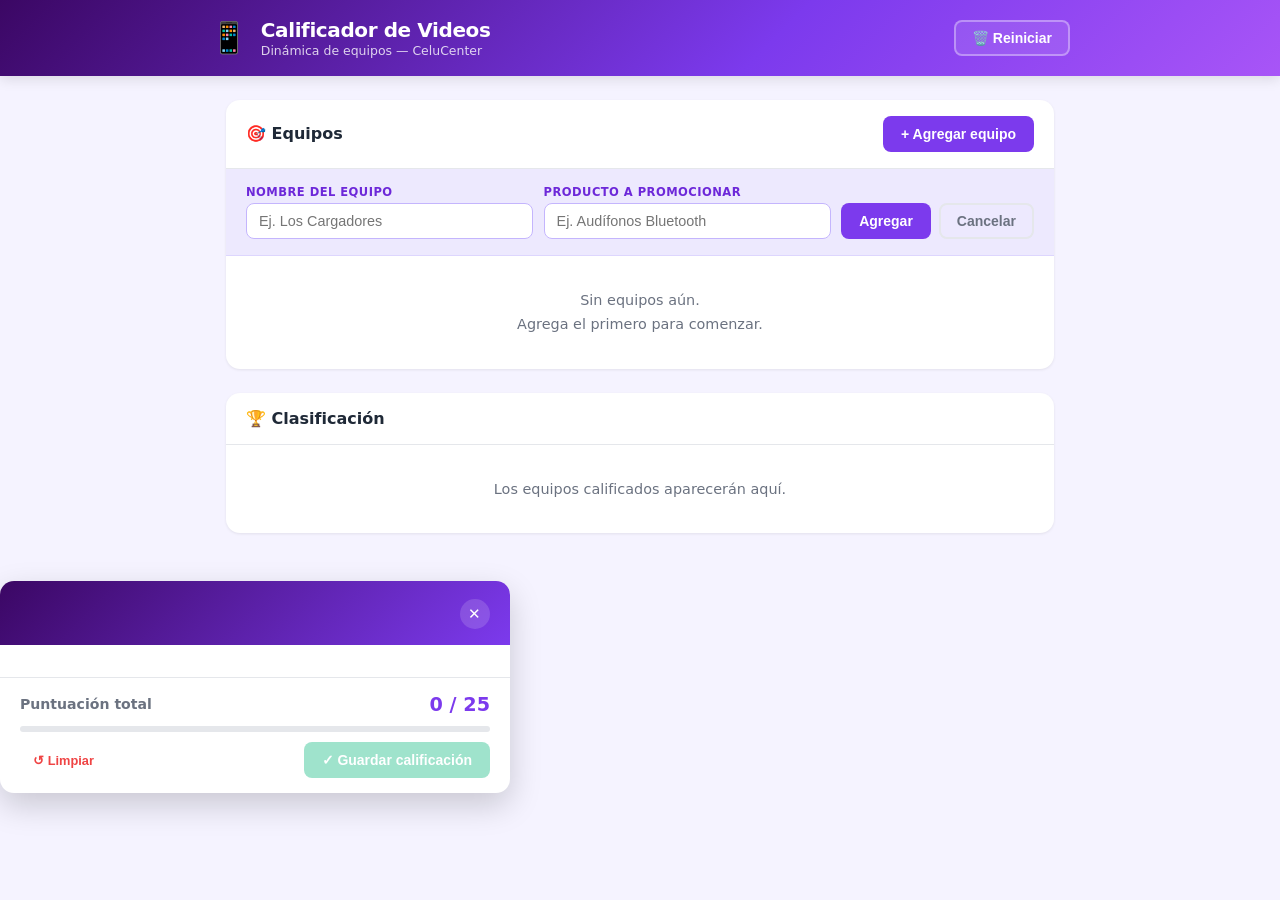
==== calificador/index.html @ ebc8bb84 "feat: calificador de videos para dinámica de equipos Página en /calificador/ con: - 5 criterios con " ====
<!DOCTYPE html>
<html lang="es">
<head>
  <meta charset="UTF-8" />
  <meta name="viewport" content="width=device-width, initial-scale=1.0" />
  <title>Calificador de Videos — CeluCenter</title>
  <link rel="stylesheet" href="css/styles.css" />
</head>
<body>

  <!-- ── Header ─────────────────────────────────────────────────────── -->
  <header class="header">
    <div class="header__inner">
      <div class="header__brand">
        <span class="header__logo">📱</span>
        <div>
          <h1 class="header__title">Calificador de Videos</h1>
          <p class="header__sub">Dinámica de equipos — CeluCenter</p>
        </div>
      </div>
      <button class="btn btn--ghost" id="btn-reset-all">🗑️ Reiniciar</button>
    </div>
  </header>

  <div class="wrap">

    <!-- ── Equipos ───────────────────────────────────────────────────── -->
    <section class="card">
      <div class="card__hd">
        <h2 class="card__title">🎯 Equipos</h2>
        <button class="btn btn--primary" id="btn-add-team">+ Agregar equipo</button>
      </div>

      <form class="add-form" id="add-team-form" hidden>
        <div class="add-form__field">
          <label for="team-name-input">Nombre del equipo</label>
          <input type="text" class="input" id="team-name-input"
                 placeholder="Ej. Los Cargadores" maxlength="40" required />
        </div>
        <div class="add-form__field">
          <label for="product-input">Producto a promocionar</label>
          <input type="text" class="input" id="product-input"
                 placeholder="Ej. Audífonos Bluetooth" maxlength="50" required />
        </div>
        <div class="add-form__btns">
          <button type="submit" class="btn btn--primary">Agregar</button>
          <button type="button" class="btn btn--ghost-dk" id="btn-cancel-add">Cancelar</button>
        </div>
      </form>

      <ul class="team-list" id="team-list" role="list" aria-label="Lista de equipos"></ul>
      <p class="empty" id="empty-state" hidden>
        Sin equipos aún.<br/>Agrega el primero para comenzar.
      </p>
    </section>

    <!-- ── Clasificación ─────────────────────────────────────────────── -->
    <section class="card">
      <div class="card__hd">
        <h2 class="card__title">🏆 Clasificación</h2>
      </div>
      <div id="leaderboard" role="list"></div>
      <p class="empty" id="lb-empty">Los equipos calificados aparecerán aquí.</p>
    </section>

  </div><!-- /wrap -->

  <!-- ── Scoring dialog ────────────────────────────────────────────── -->
  <dialog id="scoring-dialog" aria-modal="true" aria-labelledby="dialog-team-name">
    <div class="dlg__hd">
      <div>
        <p class="dlg__team"    id="dialog-team-name"></p>
        <p class="dlg__product" id="dialog-product"></p>
      </div>
      <button class="dlg__close" id="btn-close-dialog" aria-label="Cerrar">✕</button>
    </div>

    <div class="dlg__body" id="criteria-list">
      <!-- rendered by ui.js -->
    </div>

    <div class="dlg__footer">
      <div class="dlg__total-row">
        <span class="dlg__total-lbl">Puntuación total</span>
        <span class="dlg__total-val" id="total-score-value">0 / 25</span>
      </div>
      <div class="dlg__pct-wrap">
        <div class="dlg__pct-bar" id="pct-bar"></div>
      </div>
      <div class="dlg__actions">
        <button class="btn btn--dng-ghost" id="btn-reset-scores">↺ Limpiar</button>
        <button class="btn btn--success"   id="btn-save" disabled>✓ Guardar calificación</button>
      </div>
    </div>
  </dialog>

  <script type="module" src="js/main.js"></script>
</body>
</html>
---- calificador/css/styles.css ----
/* ── Variables ──────────────────────────────────────────────────────────── */
:root {
  --primary:    #7c3aed;
  --primary-h:  #6d28d9;
  --primary-l:  #ede9fe;
  --accent:     #f59e0b;
  --success:    #10b981;
  --danger:     #ef4444;
  --bg:         #f5f3ff;
  --surface:    #ffffff;
  --border:     #e5e7eb;
  --text:       #1f2937;
  --muted:      #6b7280;
  --radius:     14px;
  --radius-sm:  8px;
  --shadow:     0 1px 3px rgba(0,0,0,.08);
  --shadow-md:  0 4px 12px rgba(0,0,0,.10);
  --shadow-lg:  0 12px 32px rgba(0,0,0,.18);
  --star-on:    #f59e0b;
  --star-off:   #d1d5db;
}

/* ── Reset ──────────────────────────────────────────────────────────────── */
*, *::before, *::after { box-sizing: border-box; margin: 0; padding: 0; }
html  { font-size: 16px; scroll-behavior: smooth; }
body  { font-family: system-ui, -apple-system, 'Segoe UI', sans-serif; background: var(--bg); color: var(--text); min-height: 100dvh; }

/* ── Header ─────────────────────────────────────────────────────────────── */
.header {
  background: linear-gradient(135deg, #3b0764 0%, #7c3aed 60%, #a855f7 100%);
  color: #fff;
  padding: 1.1rem 1.5rem;
  position: sticky; top: 0; z-index: 20;
  box-shadow: var(--shadow-md);
}
.header__inner {
  max-width: 860px; margin: 0 auto;
  display: flex; align-items: center; justify-content: space-between; gap: 1rem;
}
.header__brand   { display: flex; align-items: center; gap: .8rem; }
.header__logo    { font-size: 1.9rem; line-height: 1; }
.header__title   { font-size: 1.25rem; font-weight: 800; letter-spacing: -.02em; }
.header__sub     { font-size: .78rem; opacity: .8; margin-top: .1rem; }

/* ── Buttons ────────────────────────────────────────────────────────────── */
.btn {
  display: inline-flex; align-items: center; gap: .35rem;
  padding: .5rem 1rem; border-radius: var(--radius-sm);
  font-size: .875rem; font-weight: 600;
  cursor: pointer; border: 2px solid transparent;
  transition: all .15s; white-space: nowrap;
}
.btn:focus-visible { outline: 2px solid var(--primary); outline-offset: 3px; }
.btn:disabled      { opacity: .4; cursor: not-allowed; transform: none !important; }

.btn--primary   { background: var(--primary); color: #fff; }
.btn--primary:hover  { background: var(--primary-h); transform: translateY(-1px); }

.btn--ghost     { background: rgba(255,255,255,.1); color: #fff; border-color: rgba(255,255,255,.35); }
.btn--ghost:hover { background: rgba(255,255,255,.2); }

.btn--ghost-dk  { background: transparent; color: var(--muted); border-color: var(--border); }
.btn--ghost-dk:hover { background: var(--border); color: var(--text); }

.btn--success   { background: var(--success); color: #fff; }
.btn--success:hover { filter: brightness(1.06); transform: translateY(-1px); }

.btn--dng-ghost { background: transparent; color: var(--danger); font-size: .8rem; padding: .35rem .7rem; }
.btn--dng-ghost:hover { background: #fef2f2; }

/* ── Wrapper ────────────────────────────────────────────────────────────── */
.wrap {
  max-width: 860px; margin: 0 auto;
  padding: 1.5rem 1rem 3rem;
  display: flex; flex-direction: column; gap: 1.5rem;
}

/* ── Cards ──────────────────────────────────────────────────────────────── */
.card  { background: var(--surface); border-radius: var(--radius); box-shadow: var(--shadow); overflow: hidden; }
.card__hd {
  display: flex; align-items: center; justify-content: space-between;
  padding: 1rem 1.25rem; border-bottom: 1px solid var(--border);
}
.card__title { font-size: 1rem; font-weight: 700; display: flex; align-items: center; gap: .4rem; }

/* ── Add form ───────────────────────────────────────────────────────────── */
.add-form {
  display: flex; flex-wrap: wrap; gap: .65rem; align-items: flex-end;
  padding: 1rem 1.25rem;
  background: var(--primary-l); border-bottom: 1px solid #ddd6fe;
}
.add-form__field { display: flex; flex-direction: column; gap: .28rem; flex: 1; min-width: 140px; }
.add-form__field label { font-size: .72rem; font-weight: 700; color: var(--primary-h); text-transform: uppercase; letter-spacing: .04em; }
.input {
  padding: .55rem .75rem; border-radius: var(--radius-sm);
  border: 1.5px solid #c4b5fd; font-size: .9rem;
  background: #fff; color: var(--text); width: 100%;
  transition: border-color .15s;
}
.input:focus { outline: none; border-color: var(--primary); box-shadow: 0 0 0 3px rgba(124,58,237,.15); }
.add-form__btns { display: flex; gap: .5rem; align-self: flex-end; }

/* ── Team list ──────────────────────────────────────────────────────────── */
.team-list { list-style: none; }
.team-card {
  display: flex; align-items: center;
  border-bottom: 1px solid var(--border);
  transition: background .1s;
}
.team-card:last-child { border-bottom: none; }
.team-card:hover      { background: #faf9ff; }

.team-card__body {
  flex: 1; display: flex; align-items: center; gap: .8rem;
  padding: .8rem 1.25rem; background: none; border: none;
  cursor: pointer; text-align: left; color: inherit; font-family: inherit;
}
.team-card__body:focus-visible { outline: 2px solid var(--primary); outline-offset: -2px; }

.team-card__avatar {
  width: 2.4rem; height: 2.4rem; border-radius: 50%; flex-shrink: 0;
  background: linear-gradient(135deg, var(--primary), #a855f7);
  color: #fff; font-weight: 800; font-size: 1rem;
  display: flex; align-items: center; justify-content: center;
}
.team-card__info    { flex: 1; display: flex; flex-direction: column; gap: .08rem; }
.team-card__name    { font-weight: 600; font-size: .92rem; }
.team-card__product { font-size: .76rem; color: var(--muted); }
.team-card__status  { display: flex; flex-direction: column; align-items: flex-end; gap: .2rem; }
.team-card__del     { padding: .75rem 1rem; border: none; background: none; cursor: pointer; color: #d1d5db; font-size: .95rem; flex-shrink: 0; transition: color .15s; }
.team-card__del:hover { color: var(--danger); }

.score-chip  { font-weight: 800; font-size: 1.05rem; color: var(--primary); }
.score-chip small { font-size: .68rem; font-weight: 500; color: var(--muted); }
.rated-badge   { font-size: .68rem; font-weight: 700; color: var(--success); background: #d1fae5; padding: .15rem .45rem; border-radius: 99px; }
.pending-badge { font-size: .68rem; font-weight: 600; color: var(--muted);   background: var(--border);   padding: .15rem .45rem; border-radius: 99px; }

/* ── Empty state ────────────────────────────────────────────────────────── */
.empty { text-align: center; color: var(--muted); padding: 2rem 1rem; font-size: .9rem; line-height: 1.7; }

/* ── Dialog ─────────────────────────────────────────────────────────────── */
dialog {
  padding: 0; border: none; border-radius: var(--radius);
  box-shadow: var(--shadow-lg);
  width: min(95vw, 510px); max-height: 92dvh;
  display: flex; flex-direction: column;
  background: var(--surface); overflow: hidden;
}
dialog::backdrop { background: rgba(20,0,50,.6); backdrop-filter: blur(4px); }
dialog[open] { animation: dlgIn .2s ease; }
@keyframes dlgIn { from { opacity:0; transform: translateY(14px) scale(.97); } to { opacity:1; transform: none; } }

.dlg__hd {
  padding: 1.1rem 1.25rem 1rem;
  background: linear-gradient(135deg, #3b0764, #7c3aed);
  color: #fff;
  display: flex; align-items: flex-start; justify-content: space-between; gap: .75rem;
}
.dlg__team    { font-size: 1.1rem; font-weight: 800; }
.dlg__product { font-size: .78rem; opacity: .8; margin-top: .18rem; }
.dlg__close {
  background: rgba(255,255,255,.15); border: none; color: #fff;
  width: 1.9rem; height: 1.9rem; border-radius: 50%; cursor: pointer; font-size: .95rem;
  display: flex; align-items: center; justify-content: center; flex-shrink: 0;
  transition: background .15s;
}
.dlg__close:hover { background: rgba(255,255,255,.28); }

.dlg__body    { overflow-y: auto; padding: 1rem 1.25rem; display: flex; flex-direction: column; gap: .8rem; flex: 1; }
.dlg__footer  { padding: .9rem 1.25rem; border-top: 1px solid var(--border); display: flex; flex-direction: column; gap: .65rem; }
.dlg__total-row { display: flex; align-items: center; justify-content: space-between; }
.dlg__total-lbl { font-weight: 600; font-size: .88rem; color: var(--muted); }
.dlg__total-val { font-size: 1.2rem; font-weight: 800; color: var(--primary); }
.dlg__pct-wrap  { height: 6px; background: var(--border); border-radius: 99px; overflow: hidden; }
.dlg__pct-bar   { height: 100%; background: linear-gradient(90deg, var(--primary), #a855f7); border-radius: 99px; transition: width .25s ease; width: 0%; }
.dlg__actions   { display: flex; justify-content: space-between; align-items: center; }

/* ── Criterion row ──────────────────────────────────────────────────────── */
.criterion {
  background: var(--bg); border-radius: var(--radius-sm);
  padding: .85rem 1rem; display: flex; flex-direction: column; gap: .6rem;
}
.criterion__header { display: flex; align-items: flex-start; gap: .6rem; }
.criterion__icon   { font-size: 1.25rem; line-height: 1; flex-shrink: 0; margin-top: .1rem; }
.criterion__text   { flex: 1; }
.criterion__label  { font-weight: 700; font-size: .88rem; display: block; }
.criterion__desc   { font-size: .73rem; color: var(--muted); display: block; margin-top: .08rem; }
.criterion__tag    {
  margin-left: auto; flex-shrink: 0;
  font-size: .7rem; font-weight: 700; color: var(--primary);
  background: var(--primary-l); padding: .18rem .5rem; border-radius: 99px; white-space: nowrap;
}

/* ── Stars ──────────────────────────────────────────────────────────────── */
.stars { display: flex; gap: .25rem; }

.star {
  font-size: 1.65rem; line-height: 1; color: var(--star-off);
  background: none; border: none; cursor: pointer; padding: .08rem;
  -webkit-text-stroke: 1px #d1d5db;
  transition: color .1s, transform .1s, -webkit-text-stroke .1s;
}
.star.star--on {
  color: var(--star-on); -webkit-text-stroke: 1px #d97706;
  transform: scale(1.08);
}
.star.star--hover {
  color: #fcd34d; -webkit-text-stroke: 1px #d97706;
  transform: scale(1.14);
}
.star:focus-visible { outline: 2px solid var(--primary); border-radius: 3px; }

/* Read-only small stars in leaderboard */
.star--sm {
  font-size: .95rem; cursor: default;
  transform: none !important;
}

/* ── Leaderboard ────────────────────────────────────────────────────────── */
.lb-row {
  display: flex; align-items: flex-start; gap: .9rem;
  padding: 1rem 1.25rem; border-bottom: 1px solid var(--border);
}
.lb-row:last-child    { border-bottom: none; }
.lb-row--gold         { background: linear-gradient(90deg, #fffbeb 0%, #fff 60%); }
.lb-row--silver       { background: linear-gradient(90deg, #f8fafc 0%, #fff 60%); }
.lb-row--bronze       { background: linear-gradient(90deg, #fff7f0 0%, #fff 60%); }

.lb-rank    { font-size: 1.75rem; line-height: 1; flex-shrink: 0; margin-top: .05rem; }
.lb-info    { flex: 1; display: flex; flex-direction: column; gap: .15rem; }
.lb-name    { font-weight: 700; font-size: .92rem; }
.lb-product { font-size: .73rem; color: var(--muted); }
.lb-breakdown { display: flex; flex-wrap: wrap; gap: .3rem .6rem; margin-top: .3rem; }
.lb-criterion { display: flex; align-items: center; gap: .15rem; font-size: .82rem; }

.lb-score-block { display: flex; flex-direction: column; align-items: flex-end; gap: .28rem; flex-shrink: 0; }
.lb-total       { font-size: 1.45rem; font-weight: 800; color: var(--primary); line-height: 1; }
.lb-total small { font-size: .72rem; font-weight: 500; color: var(--muted); }
.lb-bar-wrap    { width: 76px; height: 5px; background: var(--border); border-radius: 99px; overflow: hidden; }
.lb-bar         { height: 100%; background: linear-gradient(90deg, var(--primary), #a855f7); border-radius: 99px; }

/* ── Badges ─────────────────────────────────────────────────────────────── */
.badge        { font-size: .68rem; font-weight: 700; padding: .18rem .5rem; border-radius: 99px; white-space: nowrap; }
.badge--gold  { background: #fef3c7; color: #92400e; }
.badge--green { background: #d1fae5; color: #065f46; }
.badge--blue  { background: #dbeafe; color: #1e40af; }
.badge--yellow{ background: #fef9c3; color: #854d0e; }
.badge--red   { background: #fee2e2; color: #991b1b; }

/* ── Responsive ─────────────────────────────────────────────────────────── */
@media (max-width: 480px) {
  .header__title  { font-size: 1.05rem; }
  .lb-breakdown   { display: none; }
  .star           { font-size: 1.45rem; }
  .add-form       { flex-direction: column; }
  .add-form__btns { width: 100%; }
  .btn--primary, .btn--ghost-dk { flex: 1; justify-content: center; }
}
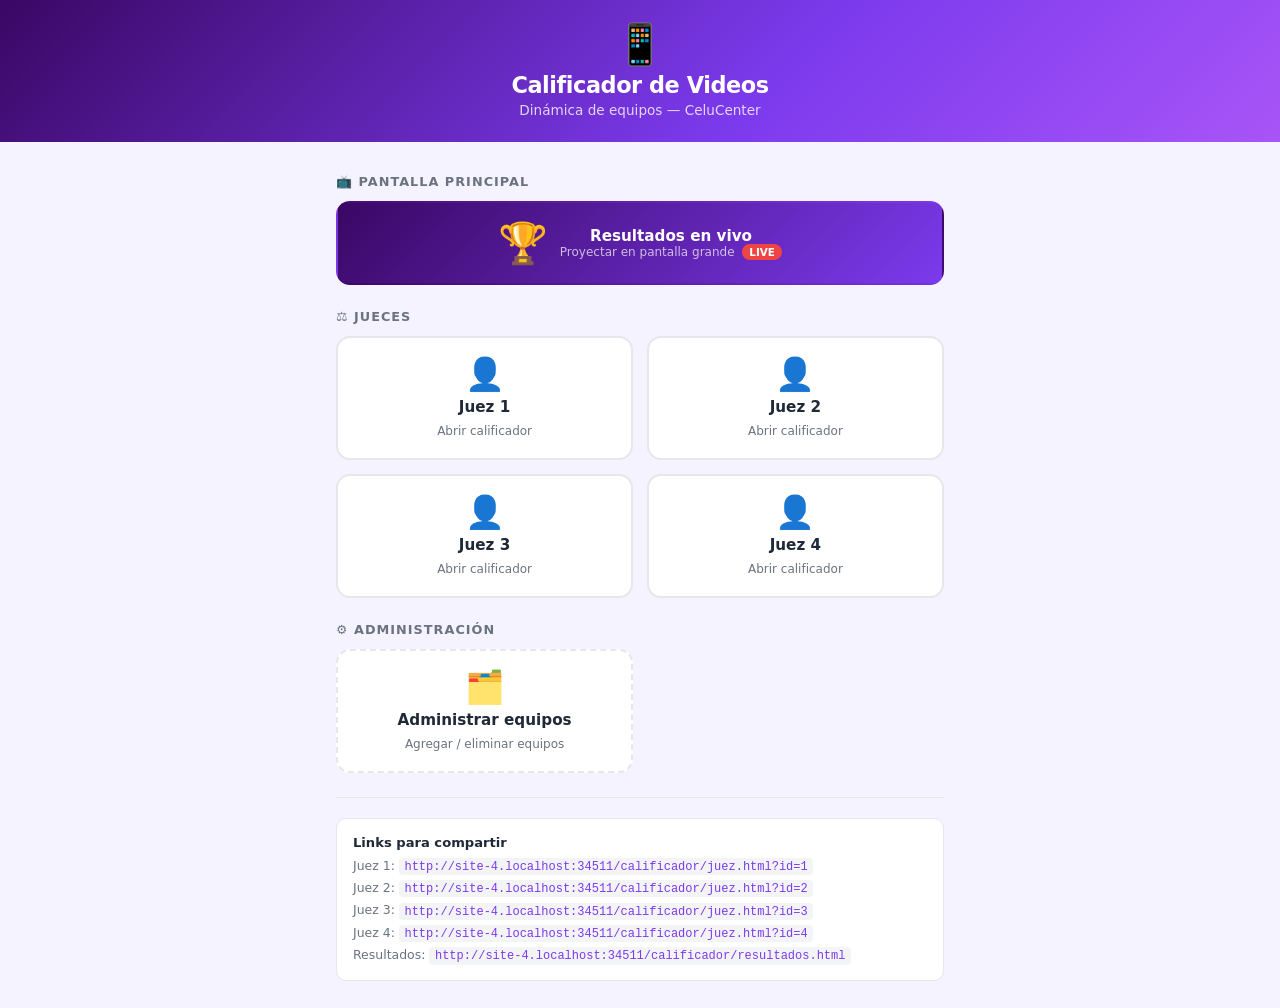
==== commit df0e061d: "feat: multi-juez con Google Sheets backend - 4 jueces con página individual (juez.html?id=1..4) - Re" ====
--- a/calificador/index.html
+++ b/calificador/index.html
@@ -1,99 +1,108 @@
 <!DOCTYPE html>
 <html lang="es">
 <head>
-  <meta charset="UTF-8" />
-  <meta name="viewport" content="width=device-width, initial-scale=1.0" />
-  <title>Calificador de Videos — CeluCenter</title>
-  <link rel="stylesheet" href="css/styles.css" />
+  <meta charset="UTF-8"/>
+  <meta name="viewport" content="width=device-width,initial-scale=1.0"/>
+  <title>Calificador — CeluCenter</title>
+  <style>
+    :root{--primary:#7c3aed;--primary-h:#6d28d9;--bg:#f5f3ff;--surface:#fff;--border:#e5e7eb;--text:#1f2937;--muted:#6b7280;}
+    *,*::before,*::after{box-sizing:border-box;margin:0;padding:0;}
+    body{font-family:system-ui,-apple-system,'Segoe UI',sans-serif;background:var(--bg);color:var(--text);min-height:100dvh;}
+    .header{background:linear-gradient(135deg,#3b0764,#7c3aed 60%,#a855f7);color:#fff;padding:1.5rem;text-align:center;}
+    .header__logo{font-size:2.5rem;line-height:1;margin-bottom:.5rem;}
+    .header h1{font-size:1.4rem;font-weight:800;letter-spacing:-.02em;}
+    .header p{font-size:.85rem;opacity:.8;margin-top:.25rem;}
+    .wrap{max-width:640px;margin:0 auto;padding:2rem 1rem;}
+    h2{font-size:.8rem;font-weight:700;text-transform:uppercase;letter-spacing:.08em;color:var(--muted);margin-bottom:.75rem;}
+    .grid{display:grid;grid-template-columns:1fr 1fr;gap:.85rem;margin-bottom:1.5rem;}
+    @media(max-width:420px){.grid{grid-template-columns:1fr;}}
+    .card{background:var(--surface);border-radius:14px;padding:1.25rem 1rem;text-decoration:none;color:var(--text);border:2px solid var(--border);display:flex;flex-direction:column;align-items:center;gap:.5rem;text-align:center;transition:all .15s;cursor:pointer;}
+    .card:hover{border-color:var(--primary);box-shadow:0 4px 14px rgba(124,58,237,.18);transform:translateY(-2px);}
+    .card--results{grid-column:1/-1;flex-direction:row;justify-content:center;gap:.75rem;background:linear-gradient(135deg,#3b0764,#7c3aed);color:#fff;border-color:transparent;}
+    .card--results:hover{box-shadow:0 6px 20px rgba(124,58,237,.35);}
+    .card--admin{border-style:dashed;}
+    .card__icon{font-size:2rem;line-height:1;}
+    .card__label{font-weight:700;font-size:.95rem;}
+    .card__sub{font-size:.75rem;color:var(--muted);}
+    .card--results .card__sub{color:rgba(255,255,255,.7);}
+    .card--results .card__icon{font-size:2.5rem;}
+    .badge-live{background:#ef4444;color:#fff;font-size:.65rem;font-weight:800;padding:.15rem .45rem;border-radius:99px;animation:pulse 1.5s infinite;}
+    @keyframes pulse{0%,100%{opacity:1;}50%{opacity:.5;}}
+    .divider{border:none;border-top:1px solid var(--border);margin:1.25rem 0;}
+    .url-block{background:var(--surface);border:1px solid var(--border);border-radius:10px;padding:.85rem 1rem;font-size:.78rem;color:var(--muted);line-height:1.7;}
+    .url-block strong{color:var(--text);font-size:.82rem;}
+    .url-block code{background:#f3f4f6;padding:.1rem .35rem;border-radius:4px;font-size:.75rem;color:var(--primary);font-family:monospace;}
+  </style>
 </head>
 <body>
-
-  <!-- ── Header ─────────────────────────────────────────────────────── -->
-  <header class="header">
-    <div class="header__inner">
-      <div class="header__brand">
-        <span class="header__logo">📱</span>
-        <div>
-          <h1 class="header__title">Calificador de Videos</h1>
-          <p class="header__sub">Dinámica de equipos — CeluCenter</p>
-        </div>
-      </div>
-      <button class="btn btn--ghost" id="btn-reset-all">🗑️ Reiniciar</button>
-    </div>
-  </header>
+  <div class="header">
+    <div class="header__logo">📱</div>
+    <h1>Calificador de Videos</h1>
+    <p>Dinámica de equipos — CeluCenter</p>
+  </div>
 
   <div class="wrap">
 
-    <!-- ── Equipos ───────────────────────────────────────────────────── -->
-    <section class="card">
-      <div class="card__hd">
-        <h2 class="card__title">🎯 Equipos</h2>
-        <button class="btn btn--primary" id="btn-add-team">+ Agregar equipo</button>
-      </div>
-
-      <form class="add-form" id="add-team-form" hidden>
-        <div class="add-form__field">
-          <label for="team-name-input">Nombre del equipo</label>
-          <input type="text" class="input" id="team-name-input"
-                 placeholder="Ej. Los Cargadores" maxlength="40" required />
+    <h2>📺 Pantalla principal</h2>
+    <div class="grid">
+      <a href="resultados.html" class="card card--results">
+        <span class="card__icon">🏆</span>
+        <div>
+          <div class="card__label">Resultados en vivo</div>
+          <div class="card__sub">Proyectar en pantalla grande &nbsp;<span class="badge-live">LIVE</span></div>
         </div>
-        <div class="add-form__field">
-          <label for="product-input">Producto a promocionar</label>
-          <input type="text" class="input" id="product-input"
-                 placeholder="Ej. Audífonos Bluetooth" maxlength="50" required />
-        </div>
-        <div class="add-form__btns">
-          <button type="submit" class="btn btn--primary">Agregar</button>
-          <button type="button" class="btn btn--ghost-dk" id="btn-cancel-add">Cancelar</button>
-        </div>
-      </form>
-
-      <ul class="team-list" id="team-list" role="list" aria-label="Lista de equipos"></ul>
-      <p class="empty" id="empty-state" hidden>
-        Sin equipos aún.<br/>Agrega el primero para comenzar.
-      </p>
-    </section>
-
-    <!-- ── Clasificación ─────────────────────────────────────────────── -->
-    <section class="card">
-      <div class="card__hd">
-        <h2 class="card__title">🏆 Clasificación</h2>
-      </div>
-      <div id="leaderboard" role="list"></div>
-      <p class="empty" id="lb-empty">Los equipos calificados aparecerán aquí.</p>
-    </section>
-
-  </div><!-- /wrap -->
-
-  <!-- ── Scoring dialog ────────────────────────────────────────────── -->
-  <dialog id="scoring-dialog" aria-modal="true" aria-labelledby="dialog-team-name">
-    <div class="dlg__hd">
-      <div>
-        <p class="dlg__team"    id="dialog-team-name"></p>
-        <p class="dlg__product" id="dialog-product"></p>
-      </div>
-      <button class="dlg__close" id="btn-close-dialog" aria-label="Cerrar">✕</button>
+      </a>
     </div>
 
-    <div class="dlg__body" id="criteria-list">
-      <!-- rendered by ui.js -->
+    <h2>⚖️ Jueces</h2>
+    <div class="grid" id="judges-grid"></div>
+
+    <h2>⚙️ Administración</h2>
+    <div class="grid">
+      <a href="admin.html" class="card card--admin">
+        <span class="card__icon">🗂️</span>
+        <div class="card__label">Administrar equipos</div>
+        <div class="card__sub">Agregar / eliminar equipos</div>
+      </a>
     </div>
 
-    <div class="dlg__footer">
-      <div class="dlg__total-row">
-        <span class="dlg__total-lbl">Puntuación total</span>
-        <span class="dlg__total-val" id="total-score-value">0 / 25</span>
-      </div>
-      <div class="dlg__pct-wrap">
-        <div class="dlg__pct-bar" id="pct-bar"></div>
-      </div>
-      <div class="dlg__actions">
-        <button class="btn btn--dng-ghost" id="btn-reset-scores">↺ Limpiar</button>
-        <button class="btn btn--success"   id="btn-save" disabled>✓ Guardar calificación</button>
-      </div>
+    <hr class="divider"/>
+    <div class="url-block">
+      <strong>Links para compartir</strong><br/>
+      Juez 1: <code id="url1"></code><br/>
+      Juez 2: <code id="url2"></code><br/>
+      Juez 3: <code id="url3"></code><br/>
+      Juez 4: <code id="url4"></code><br/>
+      Resultados: <code id="urlr"></code>
     </div>
-  </dialog>
 
-  <script type="module" src="js/main.js"></script>
+  </div>
+
+  <script type="module">
+    import { JUECES } from './js/config.js';
+
+    const base = location.href.replace('index.html','').replace(/\/$/, '');
+
+    const grid = document.getElementById('judges-grid');
+    JUECES.forEach(j => {
+      const url = `${base}/juez.html?id=${j.id}`;
+      const a = document.createElement('a');
+      a.href = url;
+      a.className = 'card';
+      a.innerHTML = `
+        <span class="card__icon">👤</span>
+        <div class="card__label">${j.nombre}</div>
+        <div class="card__sub">Abrir calificador</div>`;
+      grid.appendChild(a);
+    });
+
+    // Show shareable URLs
+    const origin = location.origin + location.pathname.replace('index.html','').replace(/\/$/, '') + '/';
+    document.getElementById('url1').textContent = origin + 'juez.html?id=1';
+    document.getElementById('url2').textContent = origin + 'juez.html?id=2';
+    document.getElementById('url3').textContent = origin + 'juez.html?id=3';
+    document.getElementById('url4').textContent = origin + 'juez.html?id=4';
+    document.getElementById('urlr').textContent = origin + 'resultados.html';
+  </script>
 </body>
 </html>
